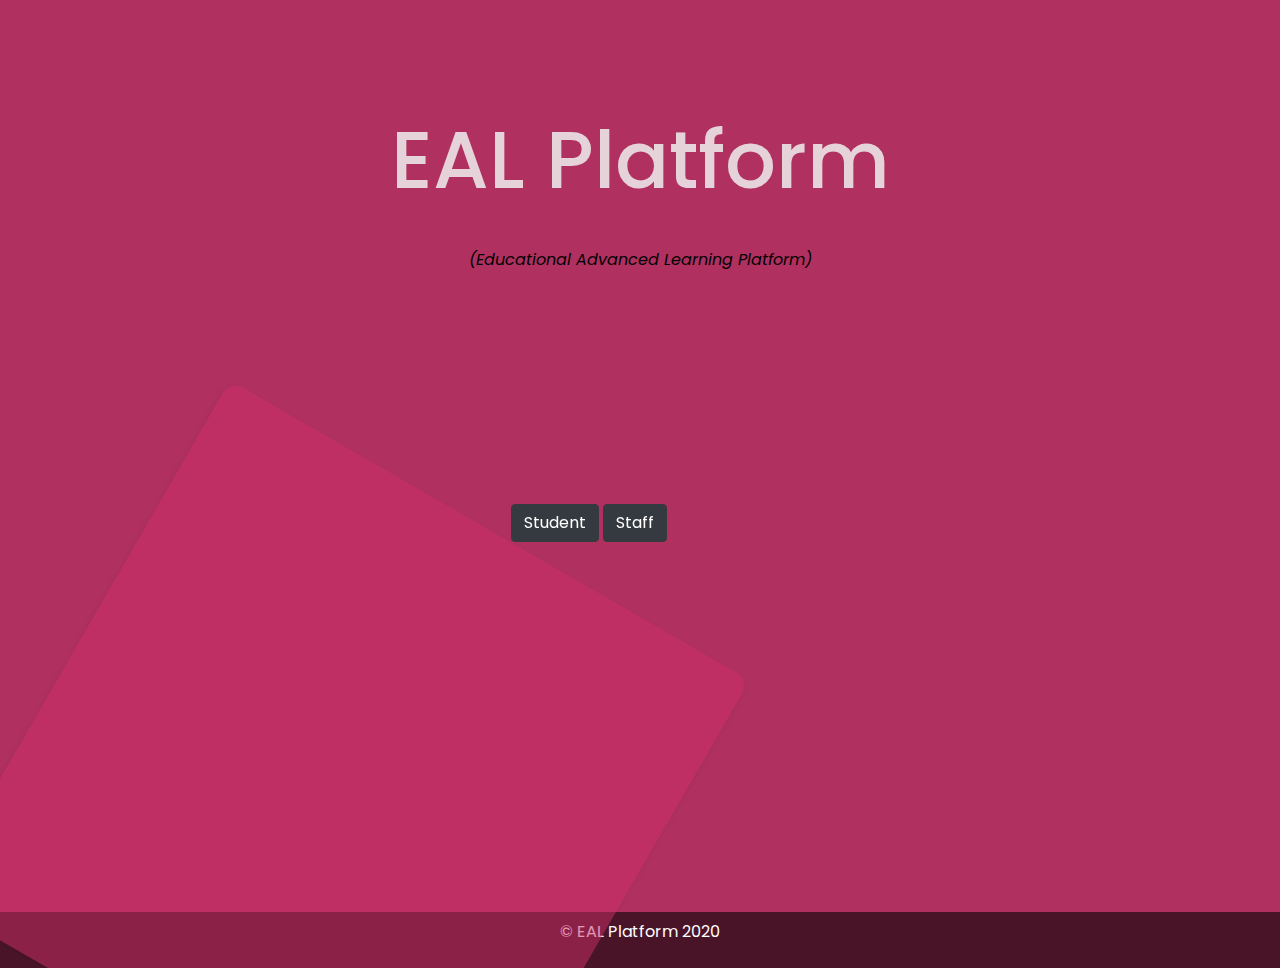
==== index.html @ 6145473c "Landing page (in progress)" ====
<!DOCTYPE html>
<html lang="en">
<head>
    <meta charset="UTF-8">
    <meta name="viewport" content="width=device-width, initial-scale=1.0">
    <meta http-equiv="X-UA-Compatible" content="ie=edge">
    <link rel="stylesheet" href="https://stackpath.bootstrapcdn.com/bootstrap/4.4.1/css/bootstrap.min.css" integrity="sha384-Vkoo8x4CGsO3+Hhxv8T/Q5PaXtkKtu6ug5TOeNV6gBiFeWPGFN9MuhOf23Q9Ifjh" crossorigin="anonymous">
    <link rel="stylesheet" href="./css/landing-style.css">
    <link href="https://fonts.googleapis.com/css?family=Poppins&display=swap" rel="stylesheet">
    <title>EAL Platform | Home</title>
</head>
<body>
    <header>
        <nav >
            <!-- <div class="container-fluid">
                <a class="navbar-brand" href="#"></a>
            </div> -->
        </nav>
    </header>    
    <main class="container">
        <div class="landing">
            <div class="brown-box1"></div>
            <div class="brown-box2"></div>
            <h1>EAL Platform</h1>
            <em>(Educational Advanced Learning Platform)</em>
        </div>
        <div class="landing-btns">
            <a href="student-page.html" class="btn btn-dark">Student</a>
            <a href="staff-page.html" class="btn btn-dark">Staff</a>
        </div>
    </main>
    <footer>
        <p>&copy; EAL Platform 2020</p>
    </footer>
    <script src="https://code.jquery.com/jquery-3.4.1.slim.min.js" integrity="sha384-J6qa4849blE2+poT4WnyKhv5vZF5SrPo0iEjwBvKU7imGFAV0wwj1yYfoRSJoZ+n" crossorigin="anonymous"></script>
    <script src="https://cdn.jsdelivr.net/npm/popper.js@1.16.0/dist/umd/popper.min.js" integrity="sha384-Q6E9RHvbIyZFJoft+2mJbHaEWldlvI9IOYy5n3zV9zzTtmI3UksdQRVvoxMfooAo" crossorigin="anonymous"></script>
    <script src="https://stackpath.bootstrapcdn.com/bootstrap/4.4.1/js/bootstrap.min.js" integrity="sha384-wfSDF2E50Y2D1uUdj0O3uMBJnjuUD4Ih7YwaYd1iqfktj0Uod8GCExl3Og8ifwB6" crossorigin="anonymous"></script>
</body>
</html>
---- css/landing-style.css ----
html {
box-sizing: border-box;
}

/* .bg-dark{
    background-color: #343a408f;
} */

nav{
    position: relative;
    z-index: 1;
    overflow: hidden;
}

.container{
    width: 100%;
    height: 80vh;
    
}

body {
margin: 0;
background:  #B03060;
font-family: 'Poppins', sans-serif;

}

.brown-box1{
    position: fixed;
    width: 600px;
    height: 600px;
    background-color: #964B00;
    z-index: 0;
    border-radius: 15px;
    box-shadow: 0px 3px 6px #00000029;
    transform: rotateZ(30deg) translateY(-350px) translateX(50px);
    overflow: hidden;
    opacity: 0.5;
}

.brown-box2{
    position: fixed;
    width: 600px;
    height: 600px;
    background-color: rgb(206, 46, 105);
    z-index: 0;
    border-radius: 15px;
    box-shadow: 0px 3px 6px #00000029;
    transform: rotateZ(30deg) translateY(350px) translateX(150px);
    overflow: hidden;
    opacity: 0.5;
}
.landing {
position: relative;
color: #000;
text-align: center;
height: 40vh;

}

.landing h1 {
    position: relative;
font-size: 5rem;
margin: 7rem 1.25rem 2.5rem 1.25rem;
z-index: 1;
color: rgba(238, 236, 236, 0.87);
}

.landing p {
    position: relative;
font-size: 1.5rem;
margin: 0 1.25rem 5rem 1.25rem;
z-index: 1;
color: rgba(238, 236, 236, 0.87);
}

.landing-btns{
    position: relative;
    z-index: 1;
    display: inline-block;
    margin: 2rem;
    text-align: center;
    width: 85%;
}


footer{
    margin-top: 5rem;
    padding: 0.5rem;
    text-align: center;
    color: white;
    background-color: rgba(0, 0, 0, 0.575);
}

@media (min-width:62rem){
    .brown-box1{
        display: none;
    }

    body{
        background-image: url('../images/undraw_researching_22gp.svg');
        background-repeat: no-repeat;
        background-position: right;
        background-size: 50%;
    }
}
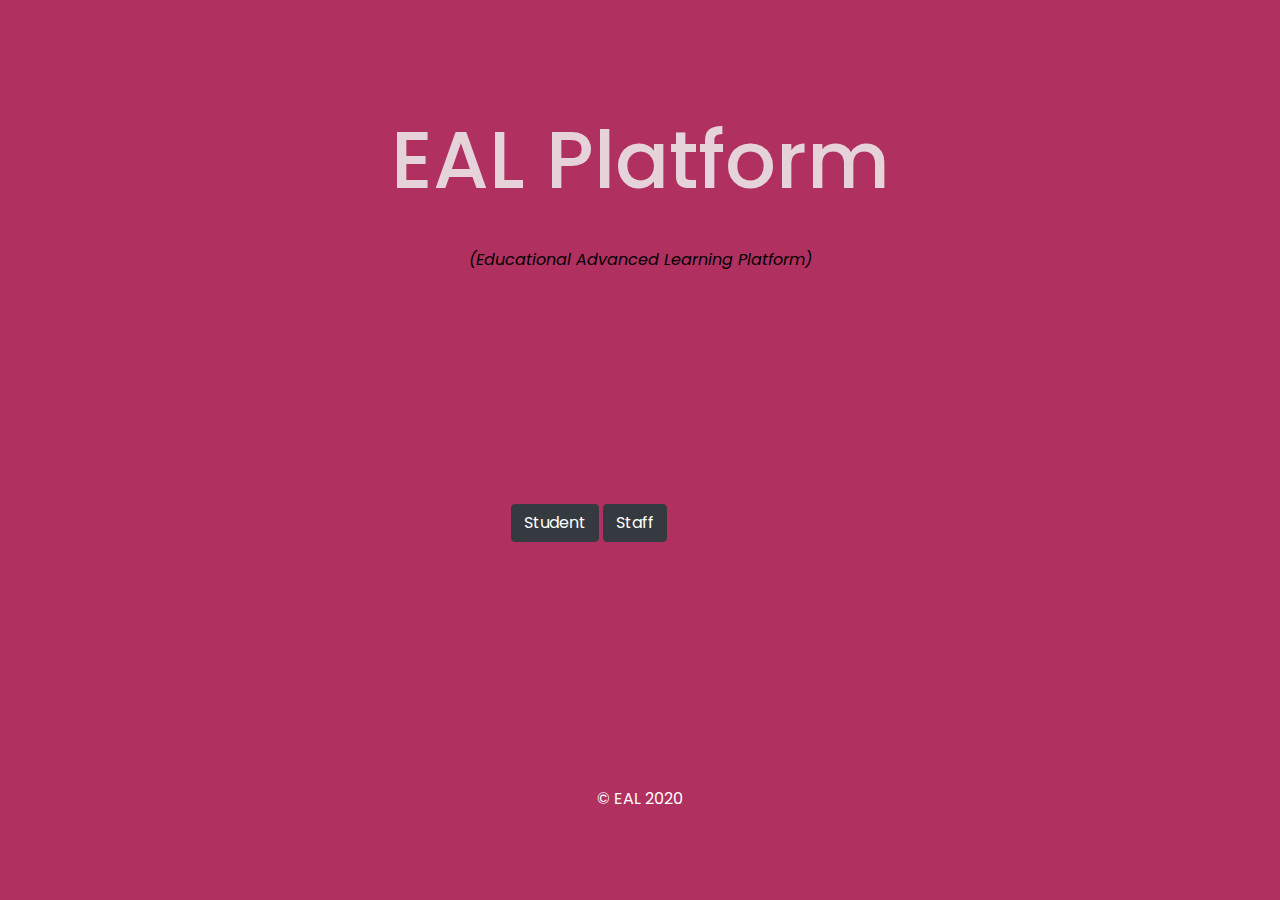
==== commit ab48022c: "Made a few changes to the view  heights" ====
--- a/index.html
+++ b/index.html
@@ -19,8 +19,7 @@
     </header>    
     <main class="container">
         <div class="landing">
-            <div class="brown-box1"></div>
-            <div class="brown-box2"></div>
+            <div class="brown-box"></div>
             <h1>EAL Platform</h1>
             <em>(Educational Advanced Learning Platform)</em>
         </div>
@@ -30,7 +29,7 @@
         </div>
     </main>
     <footer>
-        <p>&copy; EAL Platform 2020</p>
+        <p>&copy; EAL 2020</p>
     </footer>
     <script src="https://code.jquery.com/jquery-3.4.1.slim.min.js" integrity="sha384-J6qa4849blE2+poT4WnyKhv5vZF5SrPo0iEjwBvKU7imGFAV0wwj1yYfoRSJoZ+n" crossorigin="anonymous"></script>
     <script src="https://cdn.jsdelivr.net/npm/popper.js@1.16.0/dist/umd/popper.min.js" integrity="sha384-Q6E9RHvbIyZFJoft+2mJbHaEWldlvI9IOYy5n3zV9zzTtmI3UksdQRVvoxMfooAo" crossorigin="anonymous"></script>
--- a/css/landing-style.css
+++ b/css/landing-style.css
@@ -2,9 +2,6 @@
 box-sizing: border-box;
 }
 
-/* .bg-dark{
-    background-color: #343a408f;
-} */
 
 nav{
     position: relative;
@@ -14,7 +11,7 @@
 
 .container{
     width: 100%;
-    height: 80vh;
+    height: 75vh;
     
 }
 
@@ -24,8 +21,7 @@
 font-family: 'Poppins', sans-serif;
 
 }
-
-.brown-box1{
+.brown-box{
     position: fixed;
     width: 600px;
     height: 600px;
@@ -33,23 +29,11 @@
     z-index: 0;
     border-radius: 15px;
     box-shadow: 0px 3px 6px #00000029;
-    transform: rotateZ(30deg) translateY(-350px) translateX(50px);
+    transform: rotateZ(30deg) translateY(-350px) translateX(100px);
     overflow: hidden;
     opacity: 0.5;
 }
 
-.brown-box2{
-    position: fixed;
-    width: 600px;
-    height: 600px;
-    background-color: rgb(206, 46, 105);
-    z-index: 0;
-    border-radius: 15px;
-    box-shadow: 0px 3px 6px #00000029;
-    transform: rotateZ(30deg) translateY(350px) translateX(150px);
-    overflow: hidden;
-    opacity: 0.5;
-}
 .landing {
 position: relative;
 color: #000;
@@ -84,16 +68,15 @@
 }
 
 
+
 footer{
-    margin-top: 5rem;
-    padding: 0.5rem;
     text-align: center;
     color: white;
-    background-color: rgba(0, 0, 0, 0.575);
+
 }
 
 @media (min-width:62rem){
-    .brown-box1{
+    .brown-box{
         display: none;
     }
 
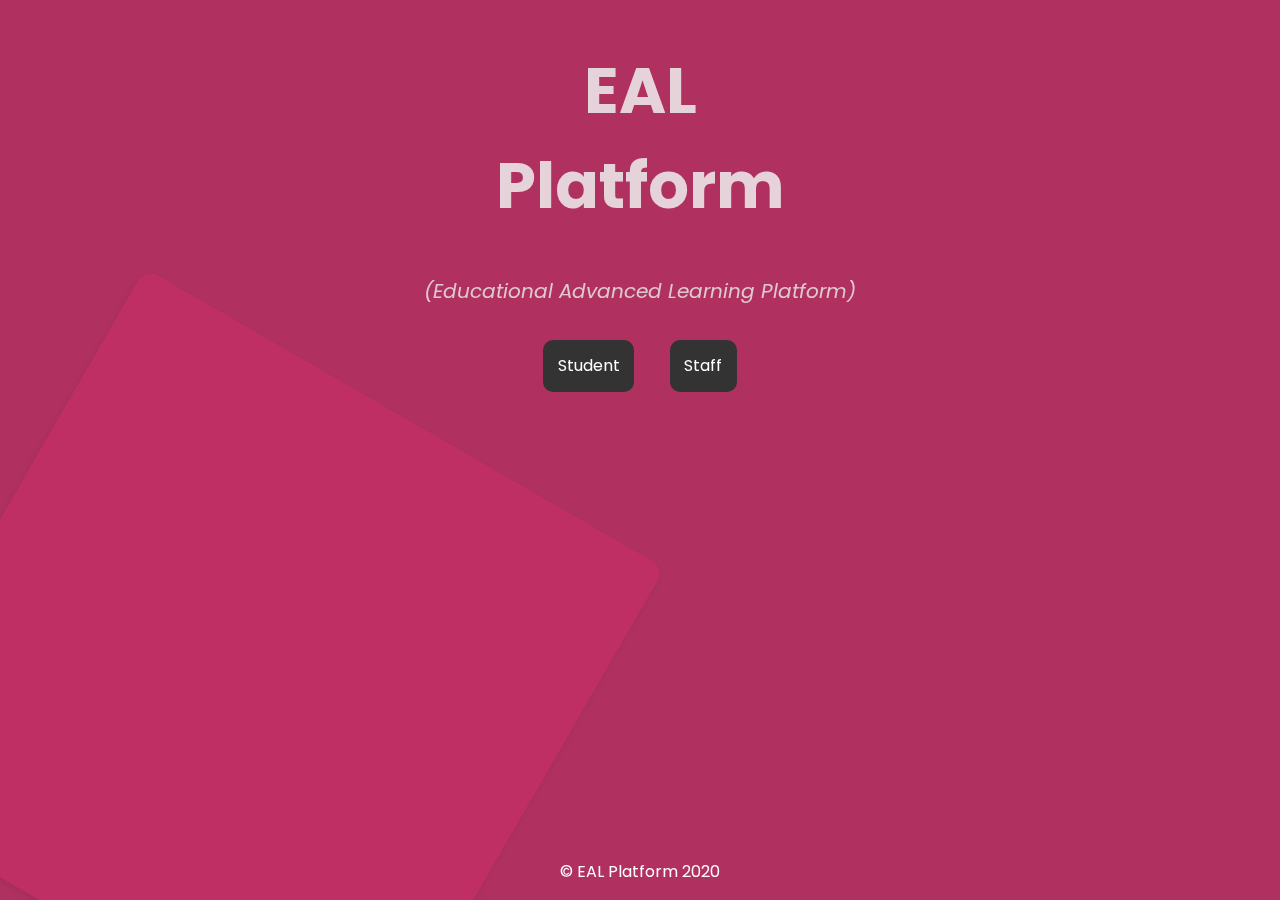
==== commit 852d8538: "Fixed some issues" ====
--- a/index.html
+++ b/index.html
@@ -4,35 +4,25 @@
     <meta charset="UTF-8">
     <meta name="viewport" content="width=device-width, initial-scale=1.0">
     <meta http-equiv="X-UA-Compatible" content="ie=edge">
-    <link rel="stylesheet" href="https://stackpath.bootstrapcdn.com/bootstrap/4.4.1/css/bootstrap.min.css" integrity="sha384-Vkoo8x4CGsO3+Hhxv8T/Q5PaXtkKtu6ug5TOeNV6gBiFeWPGFN9MuhOf23Q9Ifjh" crossorigin="anonymous">
     <link rel="stylesheet" href="./css/landing-style.css">
     <link href="https://fonts.googleapis.com/css?family=Poppins&display=swap" rel="stylesheet">
     <title>EAL Platform | Home</title>
 </head>
-<body>
-    <header>
-        <nav >
-            <!-- <div class="container-fluid">
-                <a class="navbar-brand" href="#"></a>
-            </div> -->
-        </nav>
-    </header>    
+<body>   
     <main class="container">
         <div class="landing">
-            <div class="brown-box"></div>
-            <h1>EAL Platform</h1>
+            <div class="brown-box1"></div>
+            <div class="brown-box2"></div>
+            <h1>EAL<br> Platform</h1>
             <em>(Educational Advanced Learning Platform)</em>
         </div>
         <div class="landing-btns">
-            <a href="student-page.html" class="btn btn-dark">Student</a>
-            <a href="staff-page.html" class="btn btn-dark">Staff</a>
+            <a href="student-page.html" class="btn btn-student">Student</a>
+            <a href="staff-page.html" class="btn btn-staff">Staff</a>
         </div>
     </main>
     <footer>
-        <p>&copy; EAL 2020</p>
+        <p>&copy; EAL Platform 2020</p>
     </footer>
-    <script src="https://code.jquery.com/jquery-3.4.1.slim.min.js" integrity="sha384-J6qa4849blE2+poT4WnyKhv5vZF5SrPo0iEjwBvKU7imGFAV0wwj1yYfoRSJoZ+n" crossorigin="anonymous"></script>
-    <script src="https://cdn.jsdelivr.net/npm/popper.js@1.16.0/dist/umd/popper.min.js" integrity="sha384-Q6E9RHvbIyZFJoft+2mJbHaEWldlvI9IOYy5n3zV9zzTtmI3UksdQRVvoxMfooAo" crossorigin="anonymous"></script>
-    <script src="https://stackpath.bootstrapcdn.com/bootstrap/4.4.1/js/bootstrap.min.js" integrity="sha384-wfSDF2E50Y2D1uUdj0O3uMBJnjuUD4Ih7YwaYd1iqfktj0Uod8GCExl3Og8ifwB6" crossorigin="anonymous"></script>
 </body>
 </html>--- a/css/landing-style.css
+++ b/css/landing-style.css
@@ -1,27 +1,30 @@
 html {
-box-sizing: border-box;
+    box-sizing: border-box;
 }
 
 
-nav{
+nav {
     position: relative;
     z-index: 1;
     overflow: hidden;
 }
 
-.container{
+.container {
+    display: flex;
     width: 100%;
-    height: 75vh;
-    
+    height: 100vh;
+    flex-flow: column;
+
 }
 
 body {
-margin: 0;
-background:  #B03060;
-font-family: 'Poppins', sans-serif;
+    margin: 0;
+    background: #B03060;
+    font-family: 'Poppins', sans-serif;
 
 }
-.brown-box{
+
+.brown-box1 {
     position: fixed;
     width: 600px;
     height: 600px;
@@ -29,58 +32,78 @@
     z-index: 0;
     border-radius: 15px;
     box-shadow: 0px 3px 6px #00000029;
-    transform: rotateZ(30deg) translateY(-350px) translateX(100px);
+    transform: rotateZ(30deg) translateY(-350px) translateX(50px);
+    overflow: hidden;
+    opacity: 0.5;
+}
+
+.brown-box2 {
+    position: fixed;
+    width: 600px;
+    height: 600px;
+    background-color: rgb(206, 46, 105);
+    z-index: 0;
+    border-radius: 15px;
+    box-shadow: 0px 3px 6px #00000029;
+    transform: rotateZ(30deg) translateY(350px) translateX(150px);
     overflow: hidden;
     opacity: 0.5;
 }
 
 .landing {
-position: relative;
-color: #000;
-text-align: center;
-height: 40vh;
+    position: relative;
+    color: #000;
+    text-align: center;
 
 }
 
 .landing h1 {
     position: relative;
-font-size: 5rem;
-margin: 7rem 1.25rem 2.5rem 1.25rem;
-z-index: 1;
-color: rgba(238, 236, 236, 0.87);
+    font-size: 4rem;
+    z-index: 1;
+    color: rgba(238, 236, 236, 0.87);
 }
 
-.landing p {
+.landing em {
     position: relative;
-font-size: 1.5rem;
-margin: 0 1.25rem 5rem 1.25rem;
-z-index: 1;
-color: rgba(238, 236, 236, 0.87);
+    font-size: 1.25rem;
+    margin: 0 1.25rem 5rem 1.25rem;
+    z-index: 1;
+    color: rgba(230, 224, 224, 0.87);
 }
 
-.landing-btns{
+.landing-btns {
     position: relative;
     z-index: 1;
     display: inline-block;
-    margin: 2rem;
+    margin: 3rem;
     text-align: center;
-    width: 85%;
 }
 
+.btn{
+    color: #fff;
+    text-decoration: none;
+    background-color: #333333;
+    padding: 0.9rem;
+    border-radius: 10px;
+    margin: 1rem;
+}
 
-
-footer{
+footer {
     text-align: center;
     color: white;
+    position: absolute;
+    bottom: 0;
+    width: 100%;
 
 }
 
-@media (min-width:62rem){
-    .brown-box{
+@media (min-width:62rem) {
+    .brown-box1 {
         display: none;
     }
 
-    body{
+    body {
         background-image: url('../images/undraw_researching_22gp.svg');
         background-repeat: no-repeat;
         background-position: right;
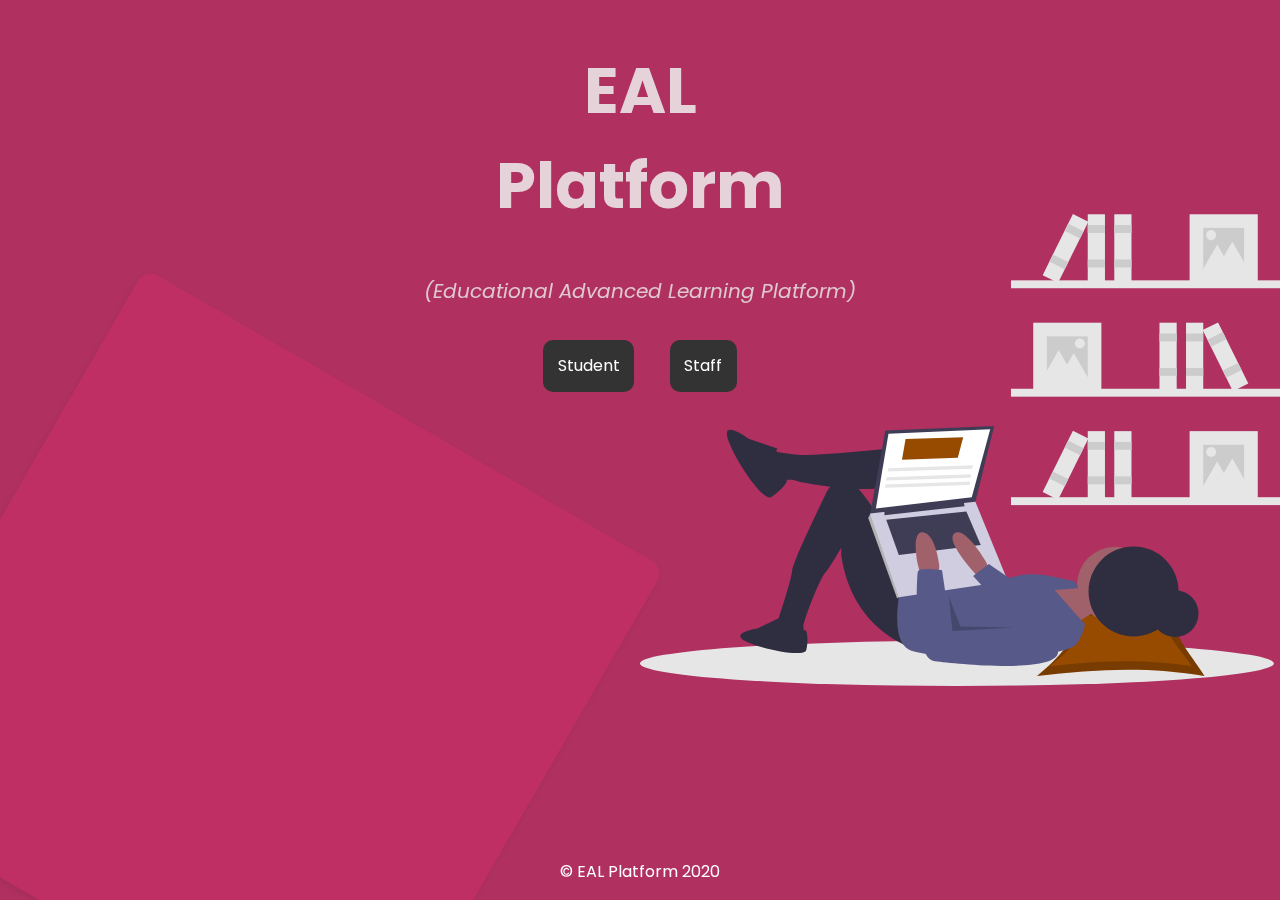
==== commit b0a853bb: "Merge branch 'master' of https://github.com/stanislaus25/EAL-platform" ====
--- a/index.html
+++ b/index.html
@@ -9,11 +9,12 @@
     <title>EAL Platform | Home</title>
 </head>
 <body>   
+
     <main class="container">
         <div class="landing">
             <div class="brown-box1"></div>
             <div class="brown-box2"></div>
-            <h1>EAL<br> Platform</h1>
+            <h1>EAL<br>Platform</h1>
             <em>(Educational Advanced Learning Platform)</em>
         </div>
         <div class="landing-btns">
